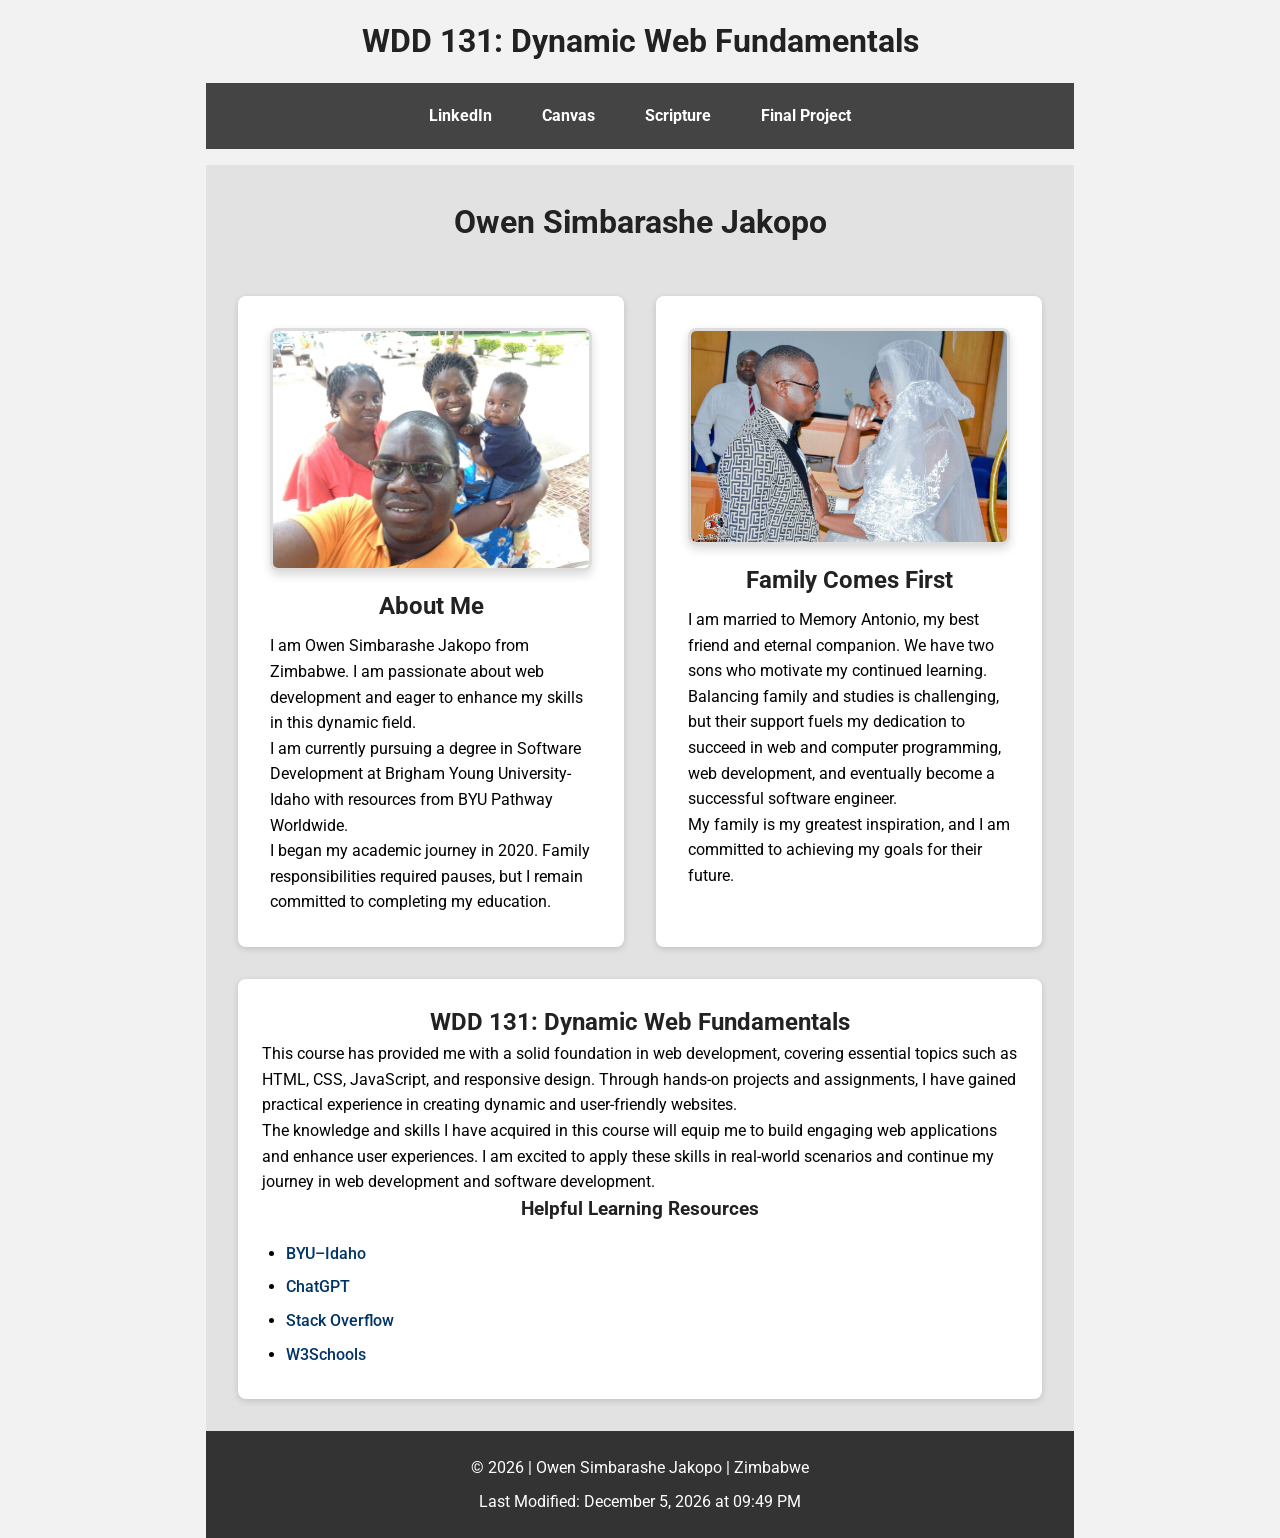
==== index.html @ eb7f1e41 "fixed errors" ====
<!DOCTYPE html>
<html lang="en">
<head>
    <meta charset="UTF-8">
    <meta name="viewport" content="width=device-width, initial-scale=1.0">
    <meta name="description" content="Owen Simbarashe Jakopo’s WDD 131 course page showcasing web development projects, skills in HTML, CSS, JavaScript, and learning resources.">
    <meta name="author" content="Owen Simbarashe Jakopo">

    <title>WDD 131 – Dynamic Web Fundamentals – Owen Simbarashe Jakopo</title>

    <link rel="stylesheet" href="styles/base.css">
    <link rel="preconnect" href="https://fonts.googleapis.com">
    <link rel="preconnect" href="https://fonts.gstatic.com" crossorigin>
    <link href="https://fonts.googleapis.com/css2?family=Roboto:ital,wght@0,100..900;1,100..900&display=swap" rel="stylesheet">

    <script src="scripts/getdates.js" defer></script>
</head>

<body>
    <div class="container">
        <header>
            <h1>
                <span id="course-title">WDD 131: Dynamic Web Fundamentals</span>
            </h1>
            <nav>
                <ul class="navigation">
                    <li><a href="https://www.linkedin.com" target="_blank" rel="noopener">LinkedIn</a></li>
                    <li><a href="https://byupw.instructure.com/" target="_blank" rel="noopener">Canvas</a></li>
                    <li><a href="https://www.churchofjesuschrist.org/study/scriptures/bofm/1-ne/4?lang=eng&id=p6#p6" target="_blank">Scripture</a></li>
                    <li><a href="contact.html" target="_blank">Final Project</a></li>
                </ul>
            </nav>
        </header>

        <main>
            <h1>Owen Simbarashe Jakopo</h1>

            <section class="card">
                <img src="images/rsz_pic-for-website.jpg" alt="Owen Jakopo with his family">
                <h2>About Me</h2>
                <p>I am Owen Simbarashe Jakopo from Zimbabwe. I am passionate about web development and eager to enhance my skills in this dynamic field.</p>
                <p>I am currently pursuing a degree in Software Development at Brigham Young University-Idaho with resources from BYU Pathway Worldwide.</p>
                <p>I began my academic journey in 2020. Family responsibilities required pauses, but I remain committed to completing my education.</p>
            </section>

            <section class="card">
                <img src="images/memo_wedding.jpg" alt="Owen Jakopo with his family">
                <h2>Family Comes First</h2>
                <p>I am married to Memory Antonio, my best friend and eternal companion. We have two sons who motivate my continued learning.</p>
                <p>Balancing family and studies is challenging, but their support fuels my dedication to succeed in web and computer programming, web development, and eventually become a successful software engineer.</p>
                <p>My family is my greatest inspiration, and I am committed to achieving my goals for their future.</p>
            </section>

            <section class="course">
                <h2>WDD 131: Dynamic Web Fundamentals</h2>
                <p>This course has provided me with a solid foundation in web development, covering essential topics such as HTML, CSS, JavaScript, and responsive design. Through hands-on projects and assignments, I have gained practical experience in creating dynamic and user-friendly websites.</p>
                <p>The knowledge and skills I have acquired in this course will equip me to build engaging web applications and enhance user experiences. I am excited to apply these skills in real-world scenarios and continue my journey in web development and software development.</p>

                <h3>Helpful Learning Resources</h3>
                <ul class="resources">
                    <li><a href="https://www.byui.edu" target="_blank" rel="noopener">BYU–Idaho</a></li>
                    <li><a href="https://chat.openai.com" target="_blank" rel="noopener">ChatGPT</a></li>
                    <li><a href="https://stackoverflow.com" target="_blank" rel="noopener">Stack Overflow</a></li>
                    <li><a href="https://www.w3schools.com" target="_blank" rel="noopener">W3Schools</a></li>
                </ul>
            </section>
        </main>

        <footer>
            <p>&copy; <span id="currentyear"></span> | Owen Simbarashe Jakopo | Zimbabwe</p>
            <p id="lastModified"></p>
        </footer>
    </div>
</body>
</html>
---- styles/base.css ----
* {
    margin: 0;
    padding: 0;
    box-sizing: border-box;
}

body {
    font-family: "Roboto", sans-serif;
    line-height: 1.6;
    background-color: #f2f2f2;
}

h1, h2, h3, h4 {
    text-align: center;
    color: #222;
}

.container {
    max-width: 900px;
    margin: 0 auto;
    padding: 0 1rem;
}

header {
    background-color: armyblue;
    color: #fff;
    padding: 1rem 0;
    text-align: center;
}

.navigation {
    list-style: none;
    display: flex;
    justify-content: center;
    flex-wrap: wrap;
    margin-top: 1rem;
    background-color: #444;
}

.navigation li {
    margin: 0;
}

.navigation a {
    color: #fff;
    padding: 20px 25px;
    font-weight: bold;
    text-decoration: none;
    transition: background-color 0.3s ease, transform 0.2s ease;
    display: inline-block;
    border-radius: 5px;
} 

.navigation a:hover {
    background-color: #555;
    transform: scale(1.05);
}

main {
    display: grid;
    grid-template-columns: 1fr 1fr;
    gap: 2rem;
    background-color: #e2e2e2;
    padding: 2rem;
}

main h1 {
    grid-column: 1 / -1;
    margin-bottom: 1rem;
}

.card {
    background-color: #fff;
    padding: 2rem;
    border-radius: 0.5rem;
    box-shadow: 0 2px 6px rgba(0,0,0,0.15);
    display: flex;
    flex-direction: column;
    transition: transform 0.3s ease, box-shadow 0.3s ease;
}

.card:hover {
    transform: translateY(-5px); 
    box-shadow: 0 8px 20px rgba(0,0,0,0.25);
}

.card img {
    display: block;
    width: 100%;
    height: auto;
    margin-bottom: 1rem;
    border-radius: 0.5rem;
    border: 3px solid #ddd;
    box-shadow: 0 4px 10px rgba(0,0,0,0.15);
    transition: transform 0.3s ease, box-shadow 0.3s ease;
}

.card:hover img {
    transform: scale(1.03);
    box-shadow: 0 6px 15px rgba(0,0,0,0.25);
}

.card h2 {
    margin-bottom: 0.5rem;
}

.course {
    grid-column: 1 / -1;
    background-color: #fff;
    padding: 1.5rem;
    border-radius: 0.5rem;
    box-shadow: 0 2px 6px rgba(0,0,0,0.15);
}

.resources {
    margin-top: 1rem;
    padding-left: 1.5rem;
}

.resources li {
    margin-bottom: 0.5rem;
}

.resources a {
    color: #003366;
    font-weight: 500;
    text-decoration: none;
}

.resources a:hover {
    text-decoration: underline;
}

footer {
    background-color: #333;
    color: #fff;
    padding: 1rem;
    text-align: center;
}

footer p {
    margin: 0.5rem 0;
}

@media (max-width: 768px) {
    .navigation {
        flex-direction: column;
        align-items: stretch;
    }

    .navigation a {
        text-align: center;
        border-top: 1px solid #444;
        padding: 15px 0;
    }

    main {
        grid-template-columns: 1fr;
    }

    .resources {
        padding-left: 0;
        text-align: center;
    }
}
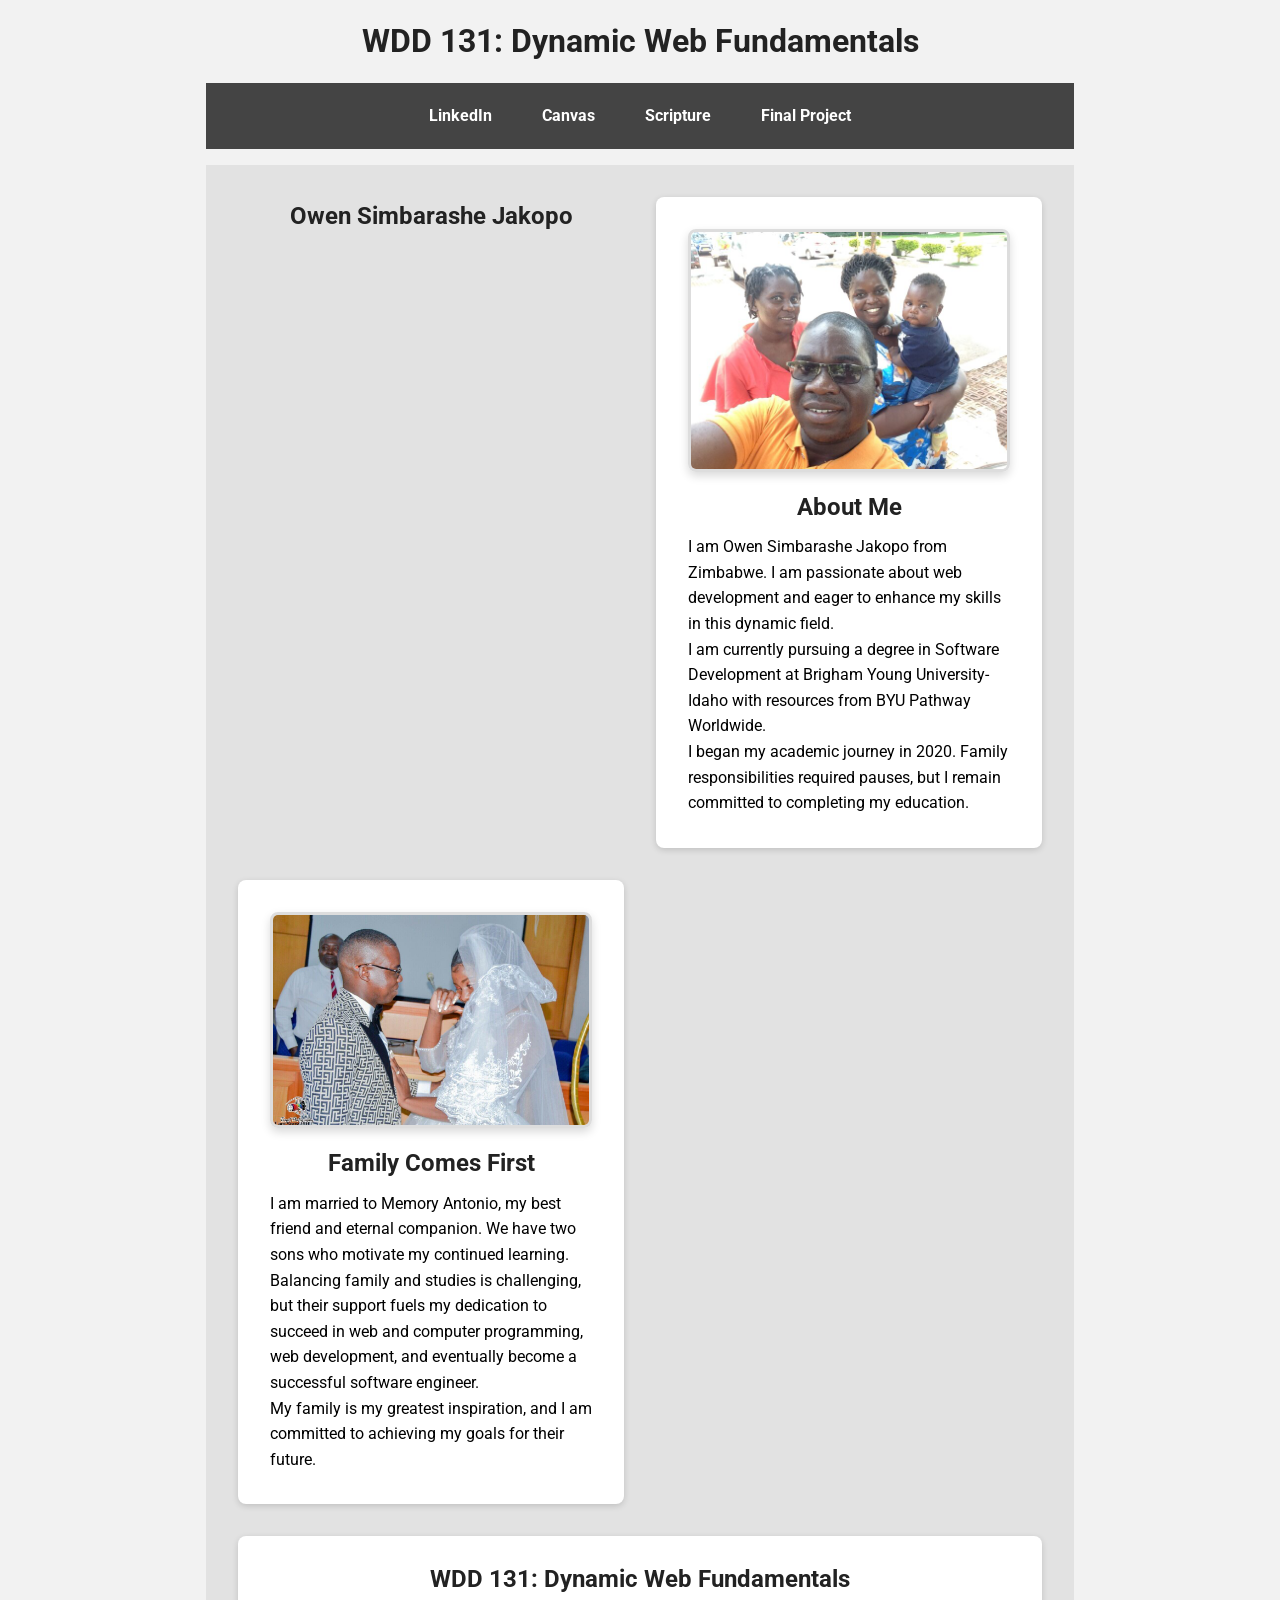
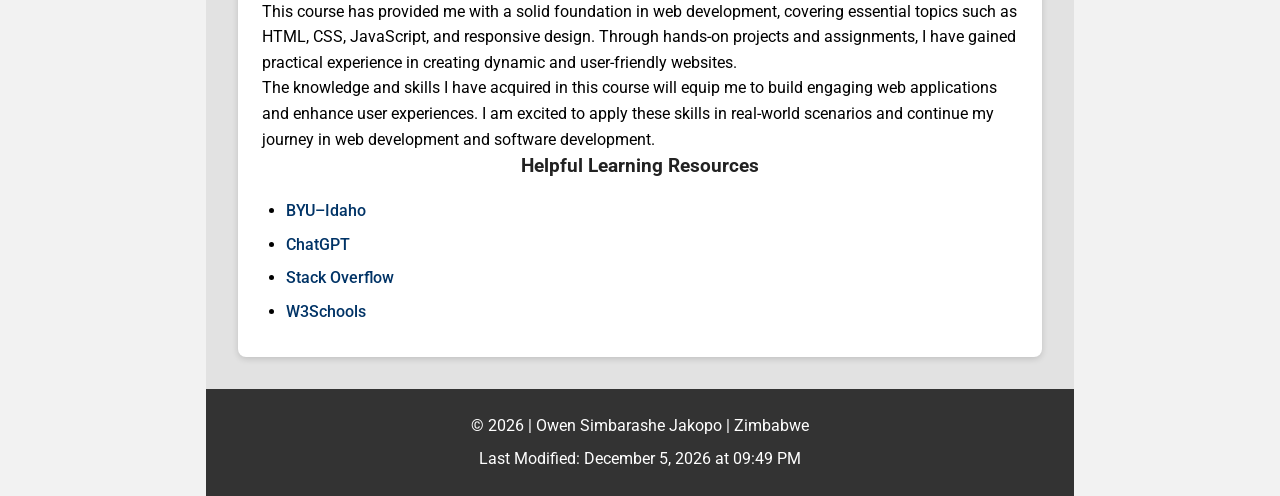
==== commit 03763061: "fixed another error" ====
--- a/index.html
+++ b/index.html
@@ -33,7 +33,7 @@
         </header>
 
         <main>
-            <h1>Owen Simbarashe Jakopo</h1>
+            <h2>Owen Simbarashe Jakopo</h2>
 
             <section class="card">
                 <img src="images/rsz_pic-for-website.jpg" alt="Owen Jakopo with his family">
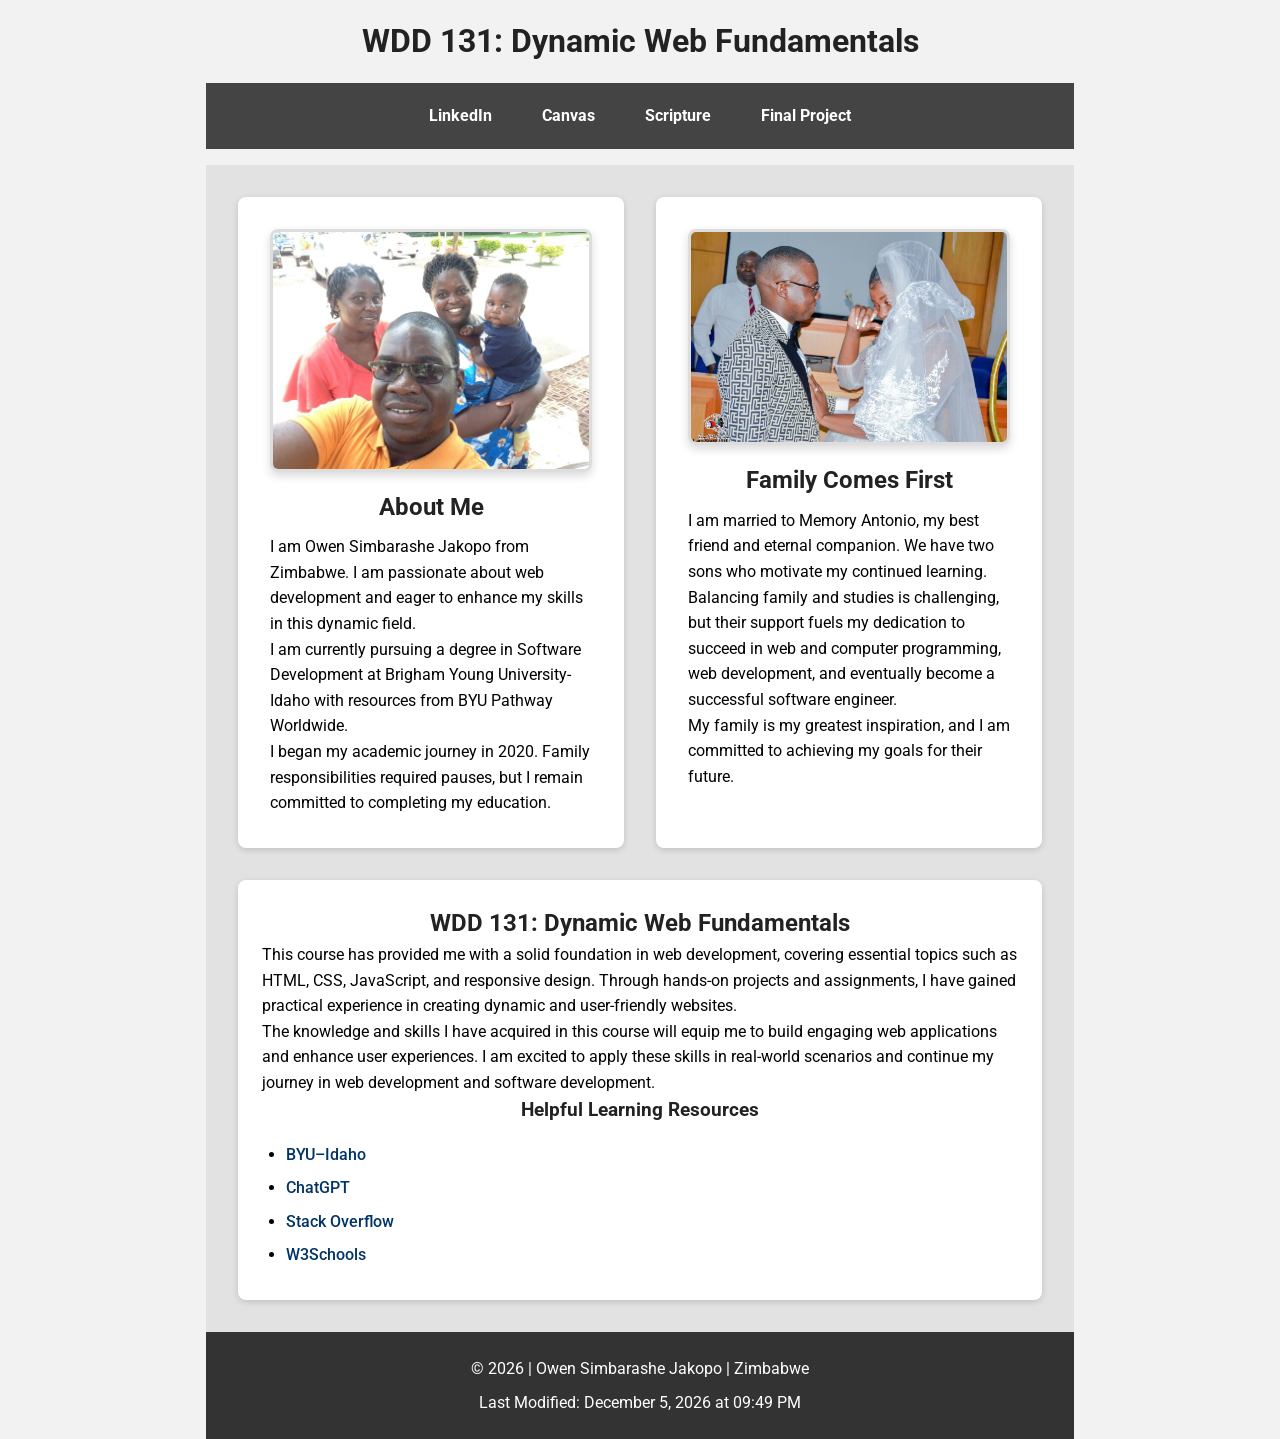
==== commit 8b7e0410: "removed a line" ====
--- a/index.html
+++ b/index.html
@@ -33,8 +33,6 @@
         </header>
 
         <main>
-            <h2>Owen Simbarashe Jakopo</h2>
-
             <section class="card">
                 <img src="images/rsz_pic-for-website.jpg" alt="Owen Jakopo with his family">
                 <h2>About Me</h2>
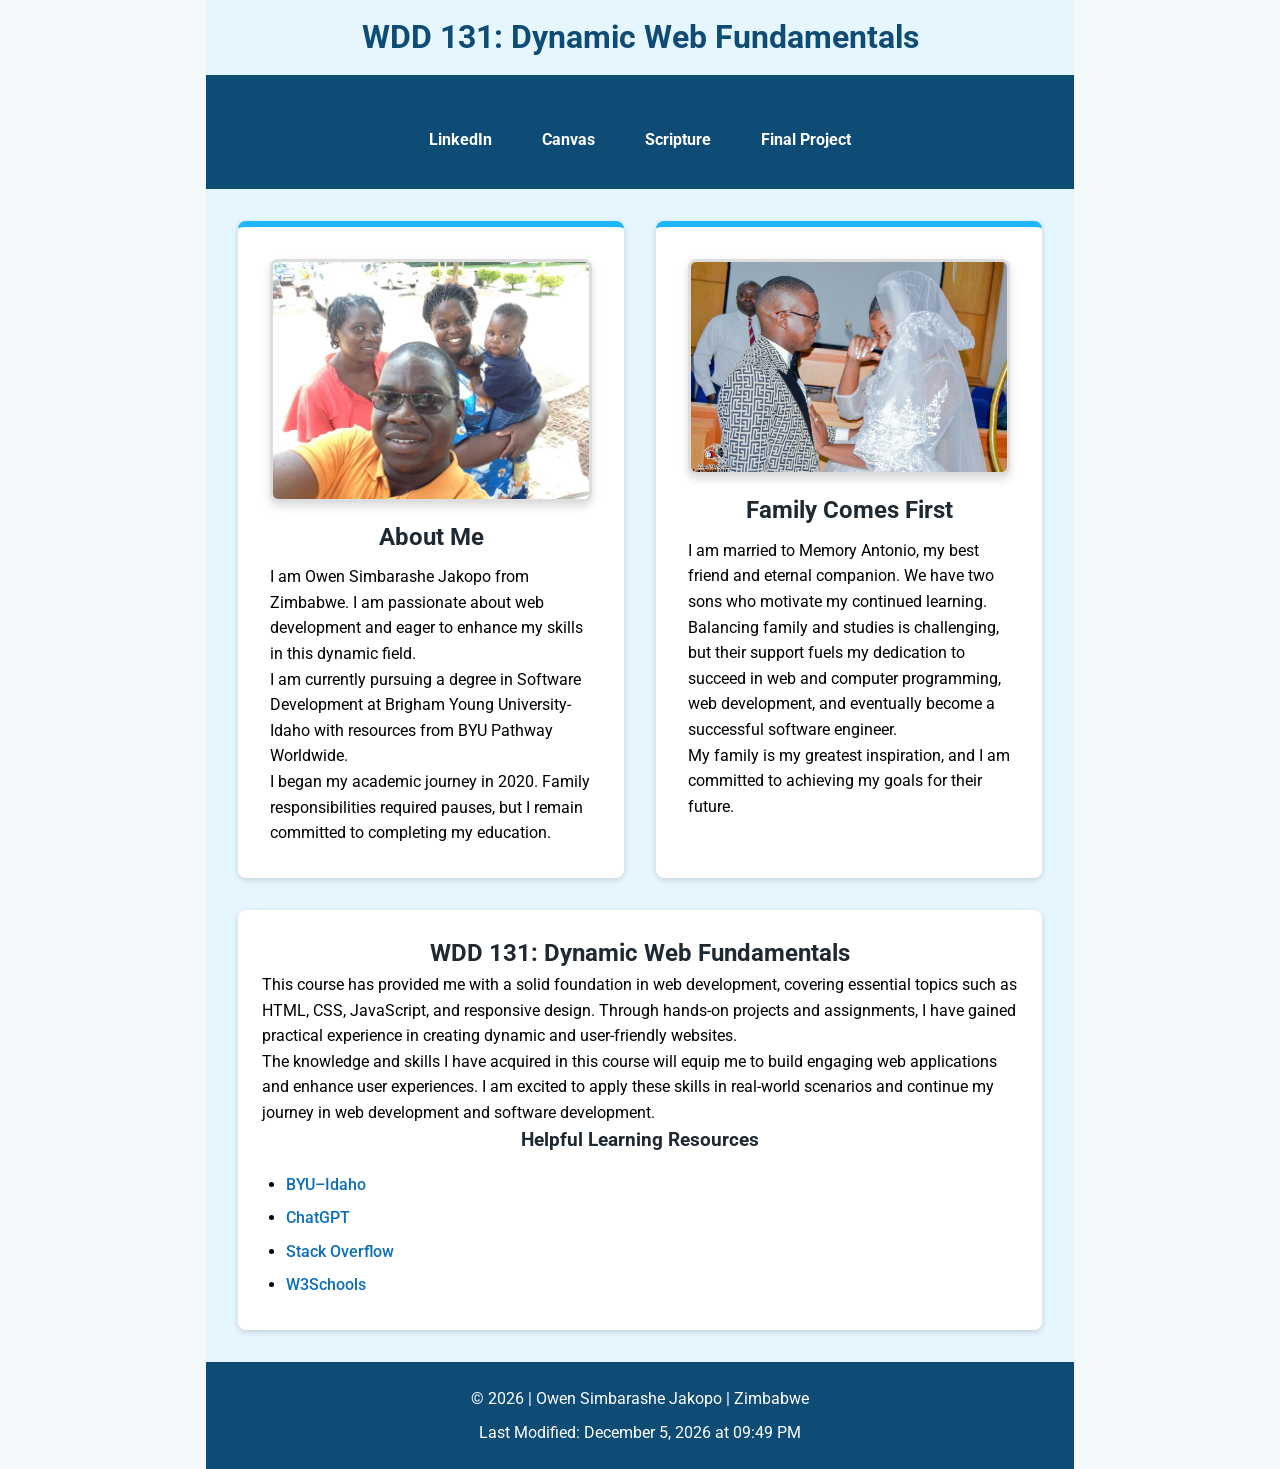
==== commit 17efc3fb: "fixed colors" ====
--- a/index.html
+++ b/index.html
@@ -18,16 +18,16 @@
 
 <body>
     <div class="container">
+        <h1>
+            <span id="course-title">WDD 131: Dynamic Web Fundamentals</span>
+        </h1>
         <header>
-            <h1>
-                <span id="course-title">WDD 131: Dynamic Web Fundamentals</span>
-            </h1>
             <nav>
                 <ul class="navigation">
                     <li><a href="https://www.linkedin.com" target="_blank" rel="noopener">LinkedIn</a></li>
                     <li><a href="https://byupw.instructure.com/" target="_blank" rel="noopener">Canvas</a></li>
                     <li><a href="https://www.churchofjesuschrist.org/study/scriptures/bofm/1-ne/4?lang=eng&id=p6#p6" target="_blank">Scripture</a></li>
-                    <li><a href="contact.html" target="_blank">Final Project</a></li>
+                    <li><a href="index.html" target="_blank">Final Project</a></li>
                 </ul>
             </nav>
         </header>
--- a/styles/base.css
+++ b/styles/base.css
@@ -7,12 +7,12 @@
 body {
     font-family: "Roboto", sans-serif;
     line-height: 1.6;
-    background-color: #f2f2f2;
+    background-color: #F4F9FC;
 }
 
 h1, h2, h3, h4 {
     text-align: center;
-    color: #222;
+    color: #1F2933;
 }
 
 .container {
@@ -22,8 +22,8 @@
 }
 
 header {
-    background-color: armyblue;
-    color: #fff;
+    background-color: #0F4C75;
+    color: #ffffff;
     padding: 1rem 0;
     text-align: center;
 }
@@ -34,7 +34,6 @@
     justify-content: center;
     flex-wrap: wrap;
     margin-top: 1rem;
-    background-color: #444;
 }
 
 .navigation li {
@@ -52,15 +51,17 @@
 } 
 
 .navigation a:hover {
-    background-color: #555;
+    background-color: #1FB6FF;
+    color: #0F4C75;
     transform: scale(1.05);
 }
+
 
 main {
     display: grid;
     grid-template-columns: 1fr 1fr;
     gap: 2rem;
-    background-color: #e2e2e2;
+    background-color: #E6F6FF;
     padding: 2rem;
 }
 
@@ -70,7 +71,8 @@
 }
 
 .card {
-    background-color: #fff;
+    background-color: #ffffff;
+    border-top: 6px solid #1FB6FF;
     padding: 2rem;
     border-radius: 0.5rem;
     box-shadow: 0 2px 6px rgba(0,0,0,0.15);
@@ -106,7 +108,7 @@
 
 .course {
     grid-column: 1 / -1;
-    background-color: #fff;
+    background-color: #ffffff; 
     padding: 1.5rem;
     border-radius: 0.5rem;
     box-shadow: 0 2px 6px rgba(0,0,0,0.15);
@@ -122,7 +124,7 @@
 }
 
 .resources a {
-    color: #003366;
+    color: #0B6FB8; 
     font-weight: 500;
     text-decoration: none;
 }
@@ -130,10 +132,19 @@
 .resources a:hover {
     text-decoration: underline;
 }
+#course-title {
+    background-color: #E6F6FF;
+    color: #0F4C75;
+    padding: 0.75rem 1.25rem;
+    display: inline-block;
+    font-weight: 700;
+    width: 100%;
+}
+
 
 footer {
-    background-color: #333;
-    color: #fff;
+    background-color: #0F4C75;
+    color: #ffffff;
     padding: 1rem;
     text-align: center;
 }
@@ -162,4 +173,4 @@
         padding-left: 0;
         text-align: center;
     }
-}+}
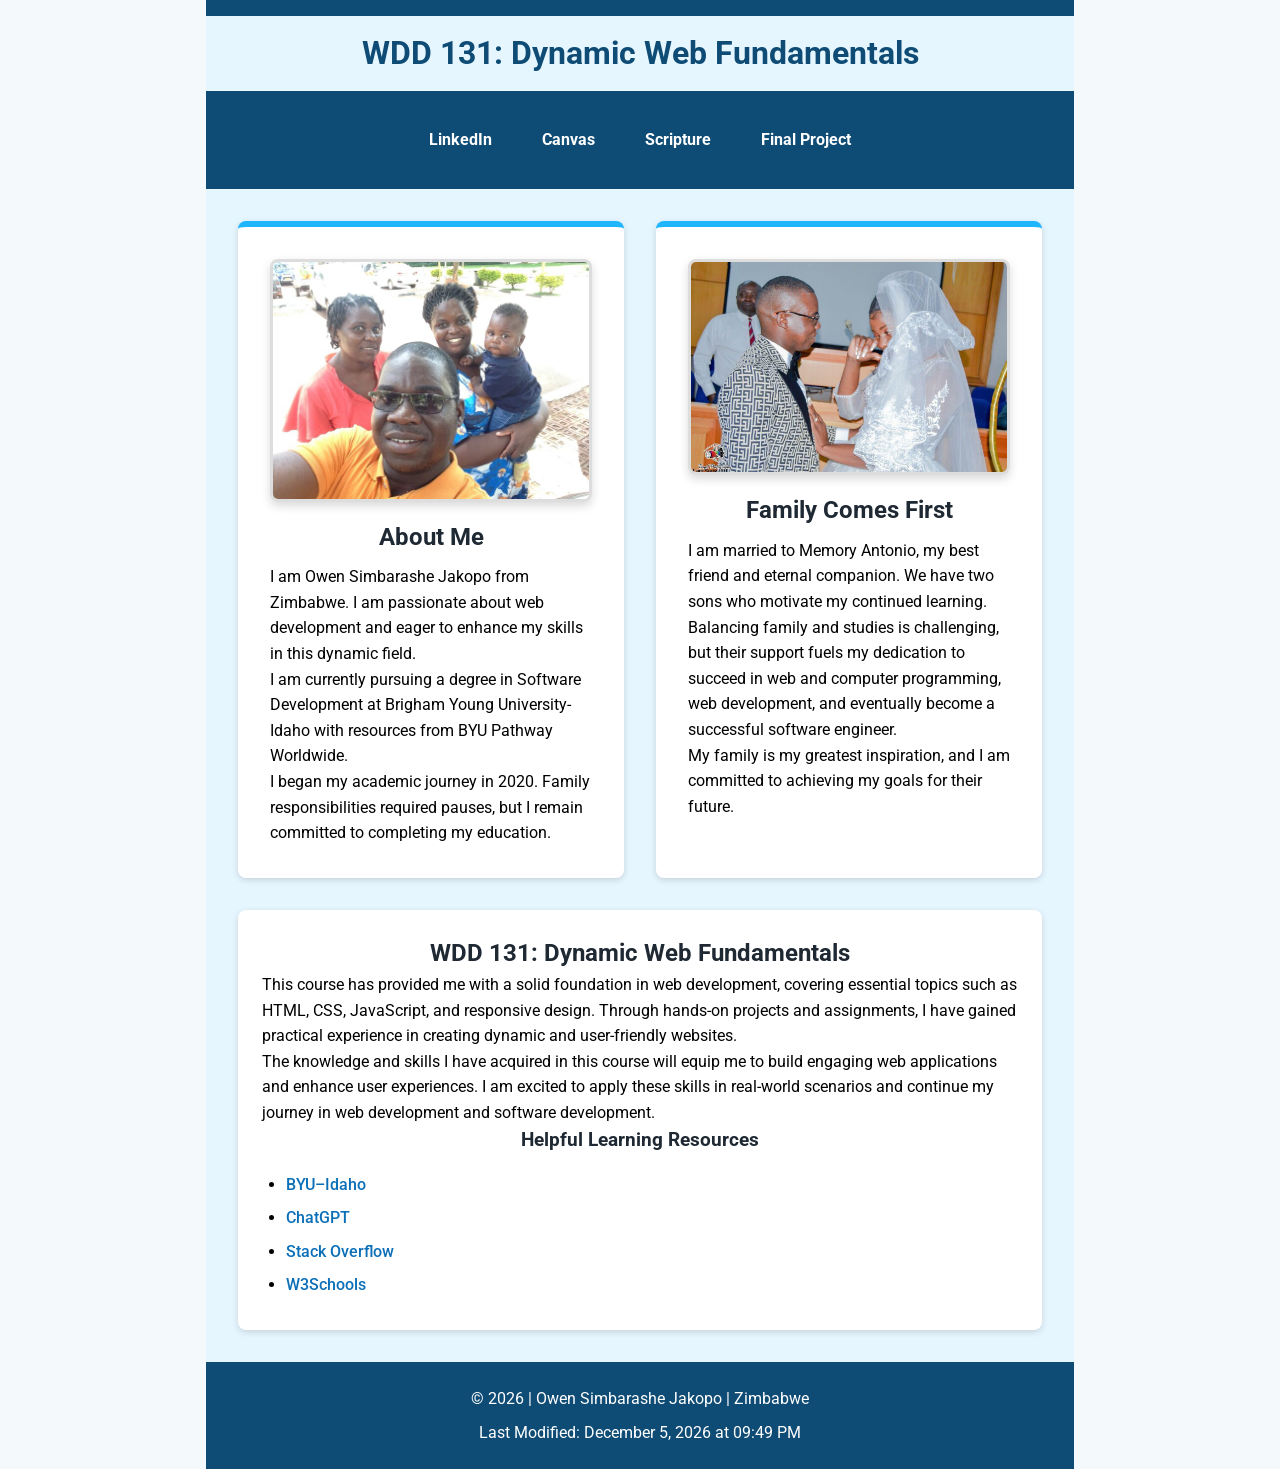
==== commit 103e455d: "fixed the header" ====
--- a/index.html
+++ b/index.html
@@ -18,10 +18,10 @@
 
 <body>
     <div class="container">
-        <h1>
+        <header>
+            <h1>
             <span id="course-title">WDD 131: Dynamic Web Fundamentals</span>
         </h1>
-        <header>
             <nav>
                 <ul class="navigation">
                     <li><a href="https://www.linkedin.com" target="_blank" rel="noopener">LinkedIn</a></li>
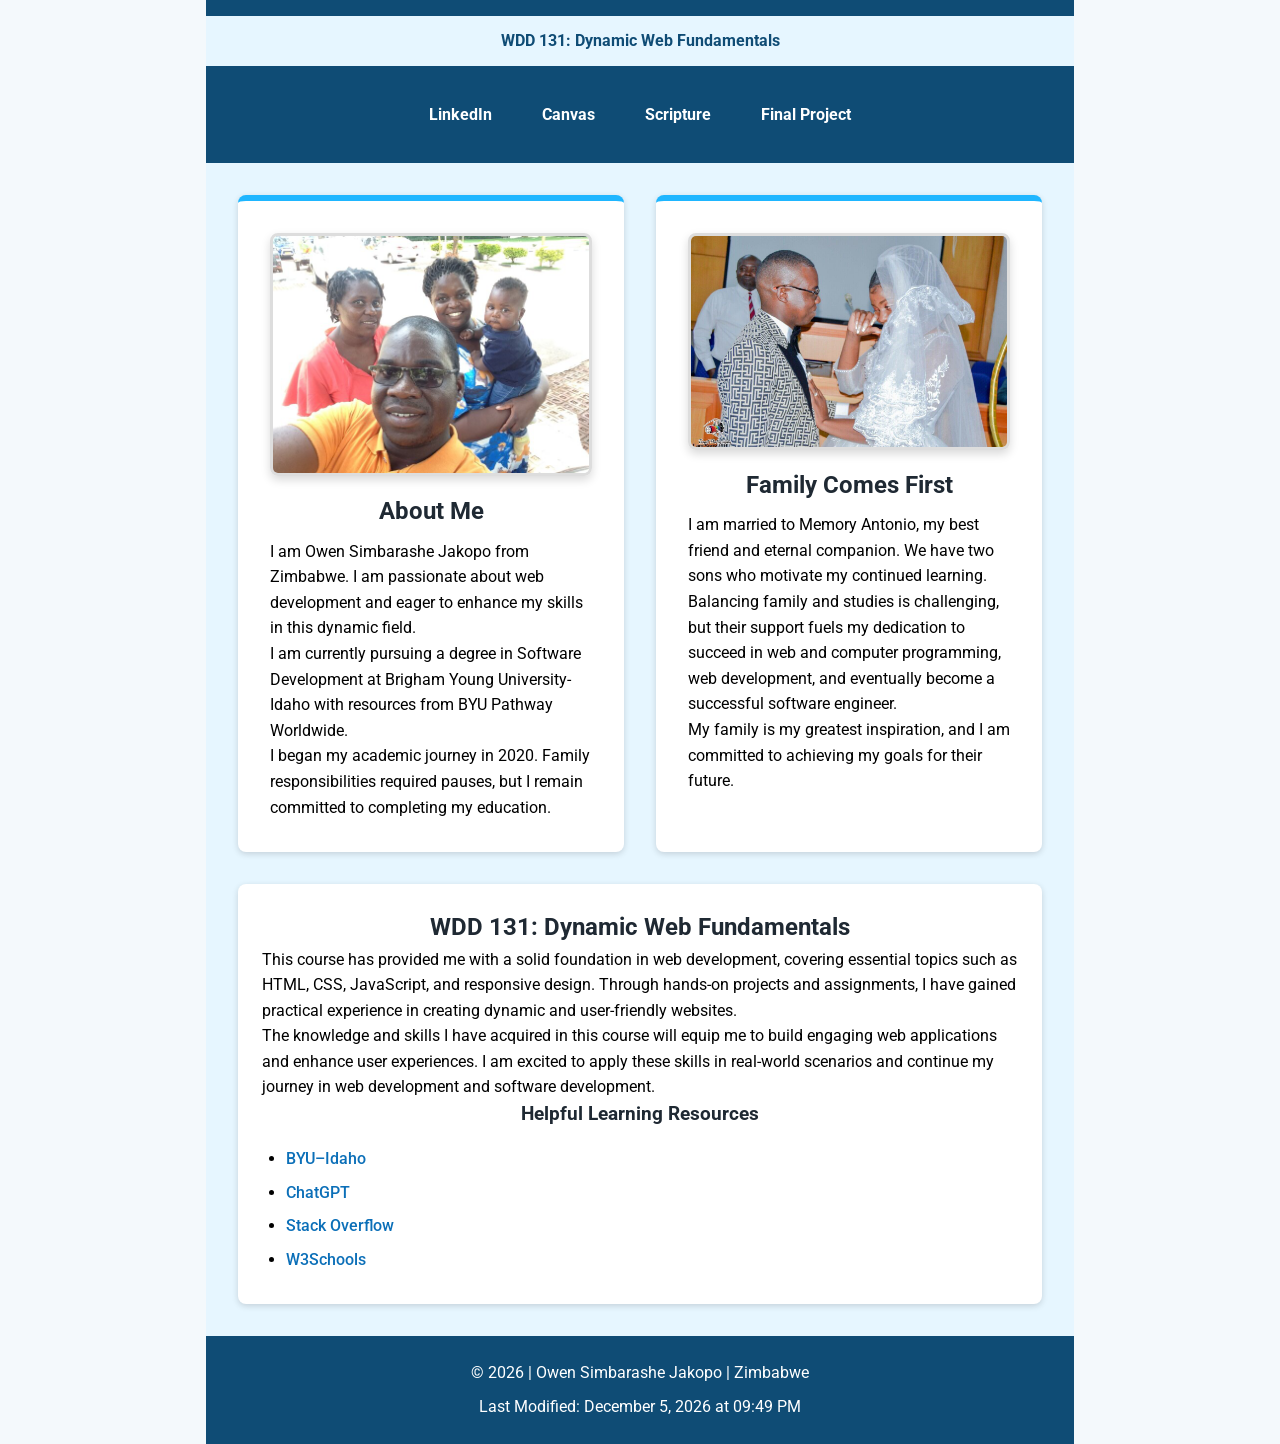
==== commit 8f2ec2a1: "tried something in the header" ====
--- a/index.html
+++ b/index.html
@@ -19,9 +19,7 @@
 <body>
     <div class="container">
         <header>
-            <h1>
             <span id="course-title">WDD 131: Dynamic Web Fundamentals</span>
-        </h1>
             <nav>
                 <ul class="navigation">
                     <li><a href="https://www.linkedin.com" target="_blank" rel="noopener">LinkedIn</a></li>
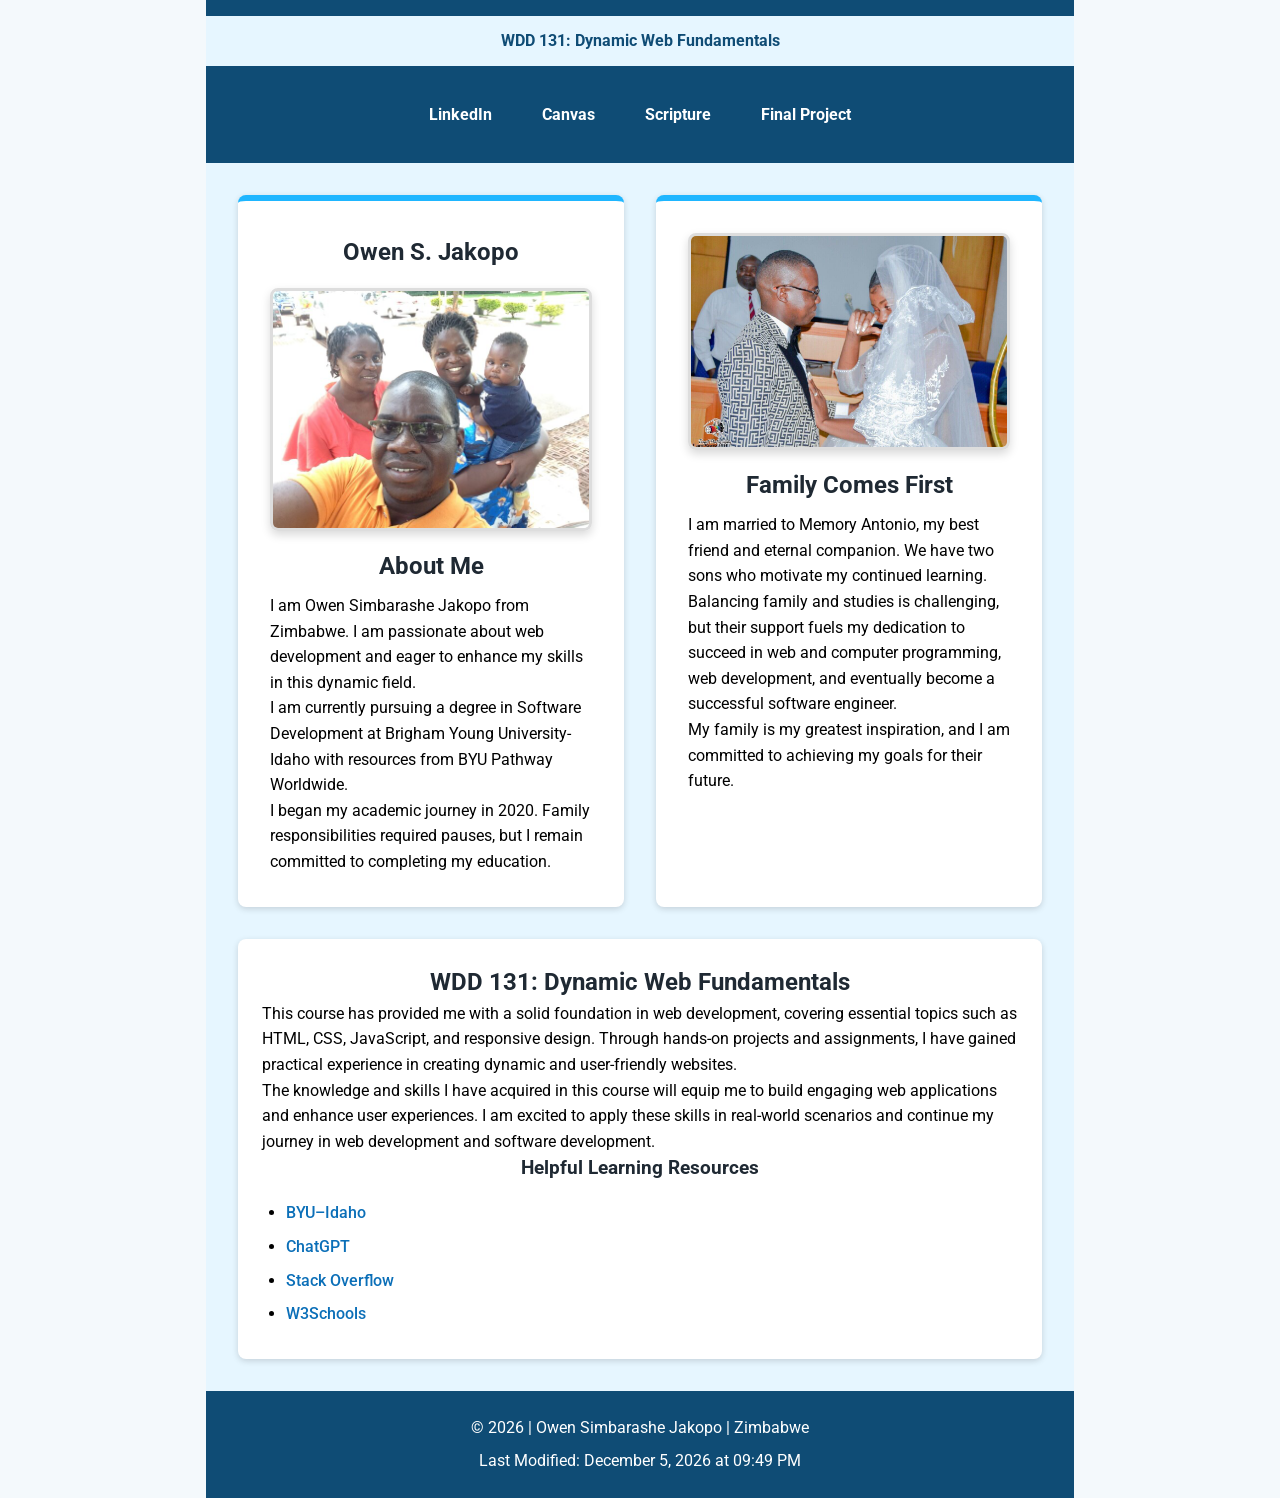
==== commit d976acc9: "added a h1 tag in main" ====
--- a/index.html
+++ b/index.html
@@ -32,6 +32,7 @@
 
         <main>
             <section class="card">
+                <h1>Owen S. Jakopo</h1>
                 <img src="images/rsz_pic-for-website.jpg" alt="Owen Jakopo with his family">
                 <h2>About Me</h2>
                 <p>I am Owen Simbarashe Jakopo from Zimbabwe. I am passionate about web development and eager to enhance my skills in this dynamic field.</p>
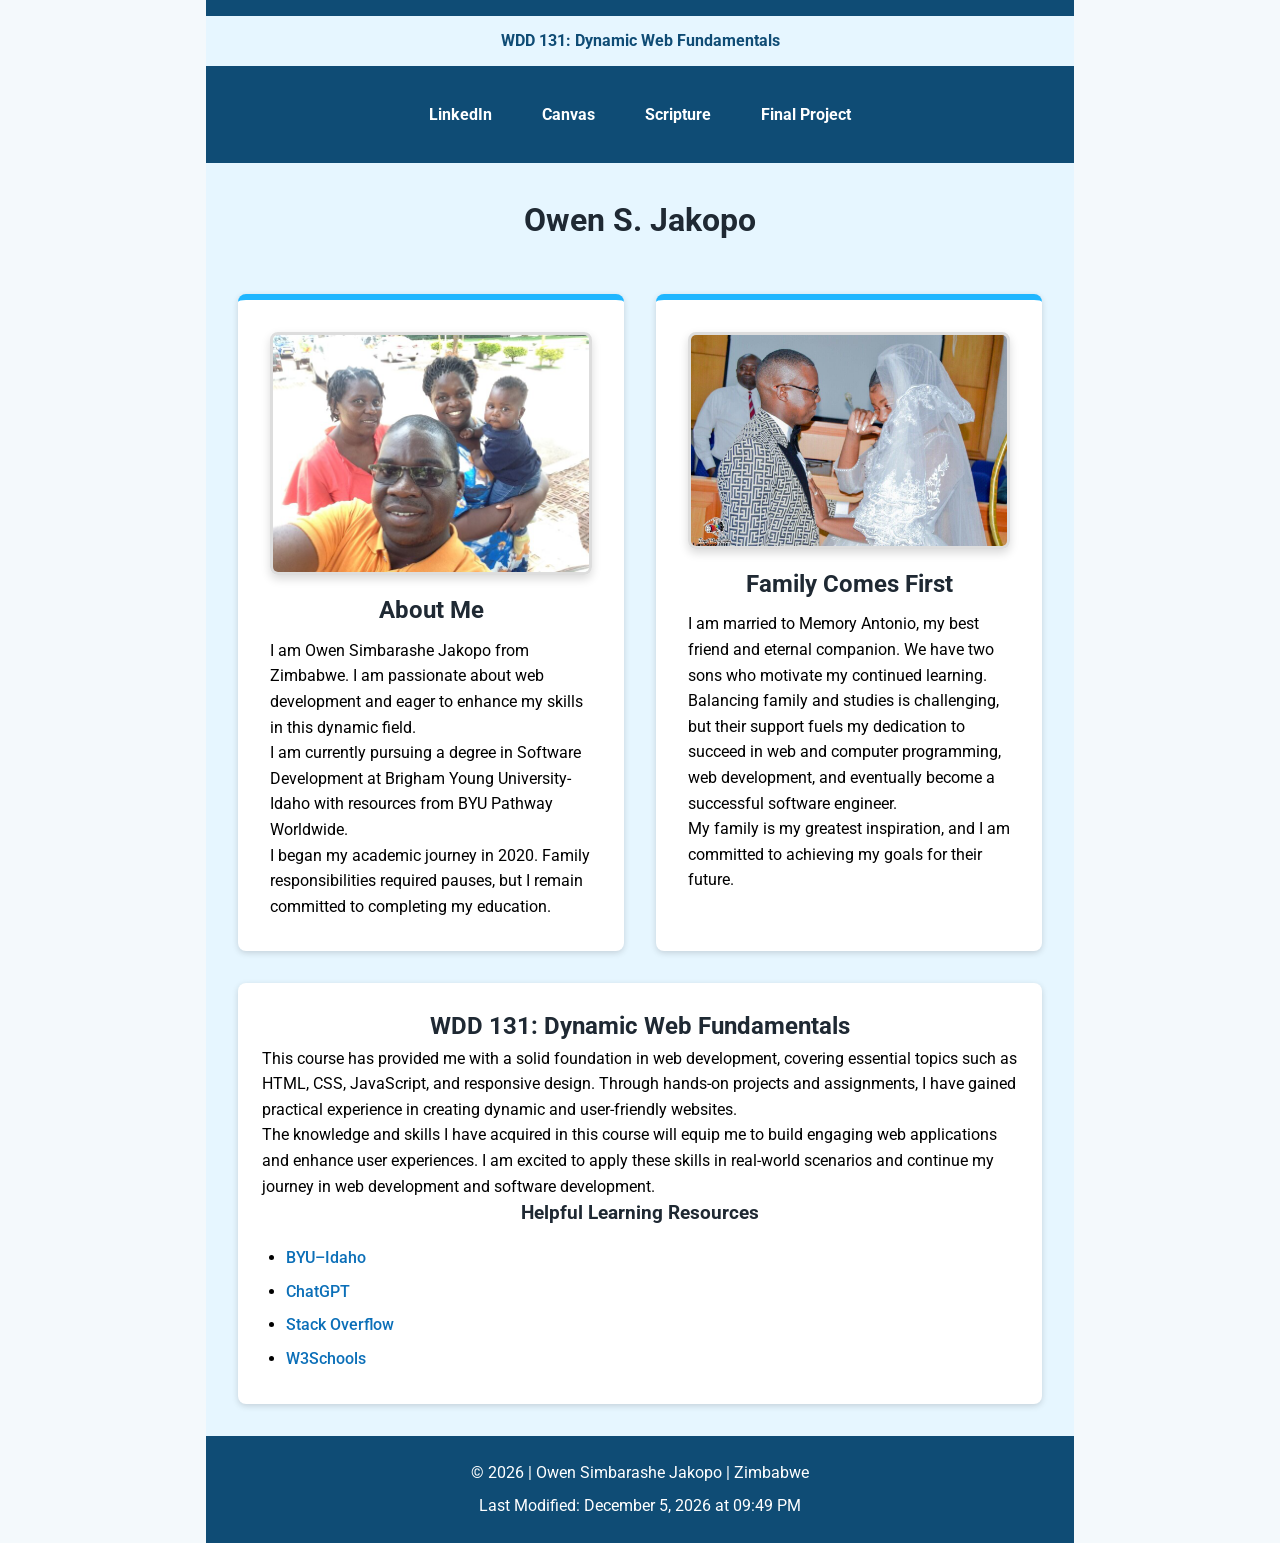
==== commit b5ec2b7e: "added a h1 tag in main" ====
--- a/index.html
+++ b/index.html
@@ -31,8 +31,8 @@
         </header>
 
         <main>
+            <h1>Owen S. Jakopo</h1>
             <section class="card">
-                <h1>Owen S. Jakopo</h1>
                 <img src="images/rsz_pic-for-website.jpg" alt="Owen Jakopo with his family">
                 <h2>About Me</h2>
                 <p>I am Owen Simbarashe Jakopo from Zimbabwe. I am passionate about web development and eager to enhance my skills in this dynamic field.</p>
